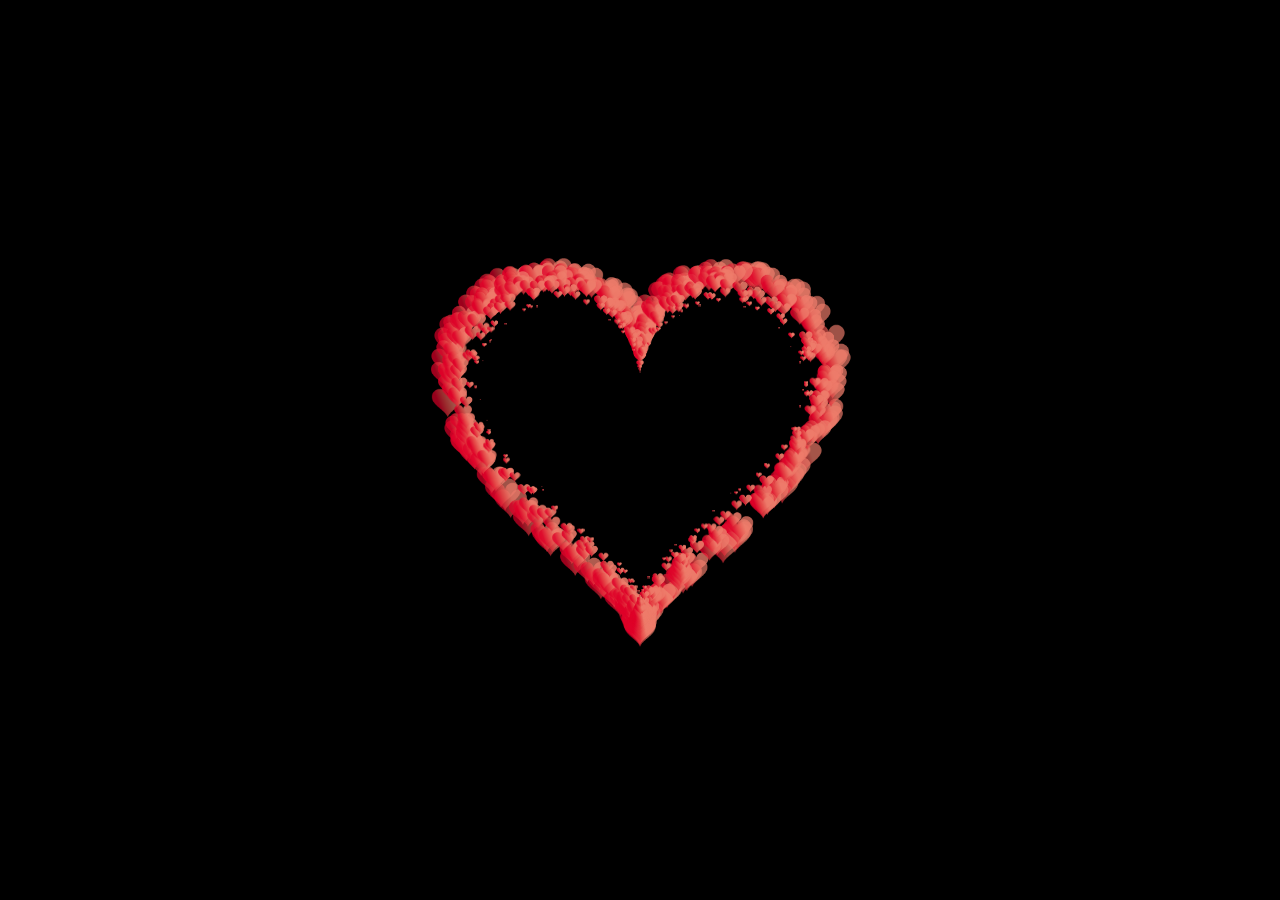
==== heart.html @ b2400f40 "update" ====
<!DOCTYPE HTML PUBLIC "-//W3C//DTD HTML 4.0 Transitional//EN">
<HTML>

<HEAD>
  <TITLE> Heart </TITLE>
  <META NAME="Generator" CONTENT="EditPlus">
  <META NAME="Author" CONTENT="">
  <META NAME="Keywords" CONTENT="">
  <META NAME="Description" CONTENT="">

  <style>
    html,
    body {
      height: 100%;
      padding: 0;
      margin: 0;
      background: #000;
      display: flex;
      justify-content: center;
      align-items: center;

    }

    .box {
      width: 100%;
      position: absolute;
      top: 50%;
      left: 50%;
      transform: translate(-50%, -50%);
      display: flex;
      flex-direction: column;
    }

    canvas {
      position: absolute;
      width: 100%;
      height: 100%;
    }

    #pinkboard {
      position: relative;
      margin: auto;
      height: 500px;
      width: 500px;
      animation: animate 1.3s infinite;
    }

    #pinkboard:before,
    #pinkboard:after {
      content: '';
      position: absolute;
      background: #FF5CA4;
      width: 100px;
      height: 160px;
      border-top-left-radius: 50px;
      border-top-right-radius: 50px;
    }

    #pinkboard:before {
      left: 100px;
      transform: rotate(-45deg);
      transform-origin: 0 100%;
      box-shadow: 0 14px 28px rgba(0, 0, 0, 0.25),
        0 10px 10px rgba(0, 0, 0, 0.22);
    }

    #pinkboard:after {
      left: 0;
      transform: rotate(45deg);
      transform-origin: 100% 100%;
    }

    @keyframes animate {
      0% {
        transform: scale(1);
      }

      30% {
        transform: scale(.8);
      }

      60% {
        transform: scale(1.2);
      }

      100% {
        transform: scale(1);
      }
    }
  </style>
</HEAD>

<BODY>
  <div class="box">
    <canvas id="pinkboard"></canvas>
  </div>
  <script>
    /*
   * Settings
   */
    var settings = {
      particles: {
        length: 2000, // maximum amount of particles
        duration: 2, // particle duration in sec
        velocity: 100, // particle velocity in pixels/sec
        effect: -1.3, // play with this for a nice effect
        size: 50, // particle size in pixels
      },
    };
    /*
     * RequestAnimationFrame polyfill by Erik Möller
     */
    (function () {var b = 0; var c = ["ms", "moz", "webkit", "o"]; for (var a = 0; a < c.length && !window.requestAnimationFrame; ++a) {window.requestAnimationFrame = window[c[a] + "RequestAnimationFrame"]; window.cancelAnimationFrame = window[c[a] + "CancelAnimationFrame"] || window[c[a] + "CancelRequestAnimationFrame"]} if (!window.requestAnimationFrame) {window.requestAnimationFrame = function (h, e) {var d = new Date().getTime(); var f = Math.max(0, 16 - (d - b)); var g = window.setTimeout(function () {h(d + f)}, f); b = d + f; return g}} if (!window.cancelAnimationFrame) {window.cancelAnimationFrame = function (d) {clearTimeout(d)}} }());
    /*
     * Point class
     */
    var Point = (function () {
      function Point(x, y) {
        this.x = (typeof x !== 'undefined') ? x : 0;
        this.y = (typeof y !== 'undefined') ? y : 0;
      }
      Point.prototype.clone = function () {
        return new Point(this.x, this.y);
      };
      Point.prototype.length = function (length) {
        if (typeof length == 'undefined')
          return Math.sqrt(this.x * this.x + this.y * this.y);
        this.normalize();
        this.x *= length;
        this.y *= length;
        return this;
      };
      Point.prototype.normalize = function () {
        var length = this.length();
        this.x /= length;
        this.y /= length;
        return this;
      };
      return Point;
    })();
    /*
     * Particle class
     */
    var Particle = (function () {
      function Particle() {
        this.position = new Point();
        this.velocity = new Point();
        this.acceleration = new Point();
        this.age = 0;
      }
      Particle.prototype.initialize = function (x, y, dx, dy) {
        this.position.x = x;
        this.position.y = y;
        this.velocity.x = dx;
        this.velocity.y = dy;
        this.acceleration.x = dx * settings.particles.effect;
        this.acceleration.y = dy * settings.particles.effect;
        this.age = 0;
      };
      Particle.prototype.update = function (deltaTime) {
        this.position.x += this.velocity.x * deltaTime;
        this.position.y += this.velocity.y * deltaTime;
        this.velocity.x += this.acceleration.x * deltaTime;
        this.velocity.y += this.acceleration.y * deltaTime;
        this.age += deltaTime;
      };
      Particle.prototype.draw = function (context, image) {
        function ease(t) {
          return (--t) * t * t + 1;
        }
        var size = image.width * ease(this.age / settings.particles.duration);
        context.globalAlpha = 1 - this.age / settings.particles.duration;
        context.drawImage(image, this.position.x - size / 2, this.position.y - size / 2, size, size);
      };
      return Particle;
    })();
    /*
     * ParticlePool class
     */
    var ParticlePool = (function () {
      var particles,
        firstActive = 0,
        firstFree = 0,
        duration = settings.particles.duration;

      function ParticlePool(length) {
        // create and populate particle pool
        particles = new Array(length);
        for (var i = 0; i < particles.length; i++)
          particles[i] = new Particle();
      }
      ParticlePool.prototype.add = function (x, y, dx, dy) {
        particles[firstFree].initialize(x, y, dx, dy);

        // handle circular queue
        firstFree++;
        if (firstFree == particles.length) firstFree = 0;
        if (firstActive == firstFree) firstActive++;
        if (firstActive == particles.length) firstActive = 0;
      };
      ParticlePool.prototype.update = function (deltaTime) {
        var i;

        // update active particles
        if (firstActive < firstFree) {
          for (i = firstActive; i < firstFree; i++)
            particles[i].update(deltaTime);
        }
        if (firstFree < firstActive) {
          for (i = firstActive; i < particles.length; i++)
            particles[i].update(deltaTime);
          for (i = 0; i < firstFree; i++)
            particles[i].update(deltaTime);
        }

        // remove inactive particles
        while (particles[firstActive].age >= duration && firstActive != firstFree) {
          firstActive++;
          if (firstActive == particles.length) firstActive = 0;
        }


      };
      ParticlePool.prototype.draw = function (context, image) {
        // draw active particles
        if (firstActive < firstFree) {
          for (i = firstActive; i < firstFree; i++)
            particles[i].draw(context, image);
        }
        if (firstFree < firstActive) {
          for (i = firstActive; i < particles.length; i++)
            particles[i].draw(context, image);
          for (i = 0; i < firstFree; i++)
            particles[i].draw(context, image);
        }
      };
      return ParticlePool;
    })();
    /*
     * Putting it all together
     */
    (function (canvas) {
      var context = canvas.getContext('2d'),
        particles = new ParticlePool(settings.particles.length),
        particleRate = settings.particles.length / settings.particles.duration, // particles/sec
        time;

      // get point on heart with -PI <= t <= PI
      function pointOnHeart(t) {
        return new Point(
          160 * Math.pow(Math.sin(t), 3),
          130 * Math.cos(t) - 50 * Math.cos(2 * t) - 20 * Math.cos(3 * t) - 10 * Math.cos(4 * t) + 25
        );
      }

      // creating the particle image using a dummy canvas
      var image = (function () {
        var canvas = document.createElement('canvas'),
          context = canvas.getContext('2d');
        canvas.width = settings.particles.size;
        canvas.height = settings.particles.size;
        // helper function to create the path
        function to(t) {
          var point = pointOnHeart(t);
          point.x = settings.particles.size / 2 + point.x * settings.particles.size / 350;
          point.y = settings.particles.size / 2 - point.y * settings.particles.size / 350;
          return point;
        }
        // create the path
        context.beginPath();
        var t = -Math.PI;
        var point = to(t);
        context.moveTo(point.x, point.y);
        while (t < Math.PI) {
          t += 0.01; // baby steps!
          point = to(t);
          context.lineTo(point.x, point.y);
        }
        context.closePath();
        // create the fill
        const gradient = context.createLinearGradient(20, 50, 220, -20);
        // Add three color stops
        gradient.addColorStop(0, "#DF0029");
        gradient.addColorStop(0.05, "#E54646");
        gradient.addColorStop(0.1, "#EE7C6B");
        // Set the fill style and draw a rectangle
        context.fillStyle = gradient;
        context.fill();
        // create the image
        var image = new Image();
        image.src = canvas.toDataURL();
        return image;
      })();

      // render that thing!
      function render() {
        // next animation frame
        requestAnimationFrame(render);

        // update time
        var newTime = new Date().getTime() / 1000,
          deltaTime = newTime - (time || newTime);
        time = newTime;

        // clear canvas
        context.clearRect(0, 0, canvas.width, canvas.height);

        // create new particles
        var amount = particleRate * deltaTime;
        for (var i = 0; i < amount; i++) {
          var pos = pointOnHeart(Math.PI - 2 * Math.PI * Math.random());
          var dir = pos.clone().length(settings.particles.velocity);
          particles.add(canvas.width / 2 + pos.x, canvas.height / 2 - pos.y, dir.x, -dir.y);
        }

        // update and draw particles
        particles.update(deltaTime);
        particles.draw(context, image);
      }

      // handle (re-)sizing of the canvas
      function onResize() {
        canvas.width = canvas.clientWidth;
        canvas.height = canvas.clientHeight;
      }
      window.onresize = onResize;

      // delay rendering bootstrap
      setTimeout(function () {
        onResize();
        render();
      }, 10);
    })(document.getElementById('pinkboard'));
  </script>
</BODY>

</HTML>
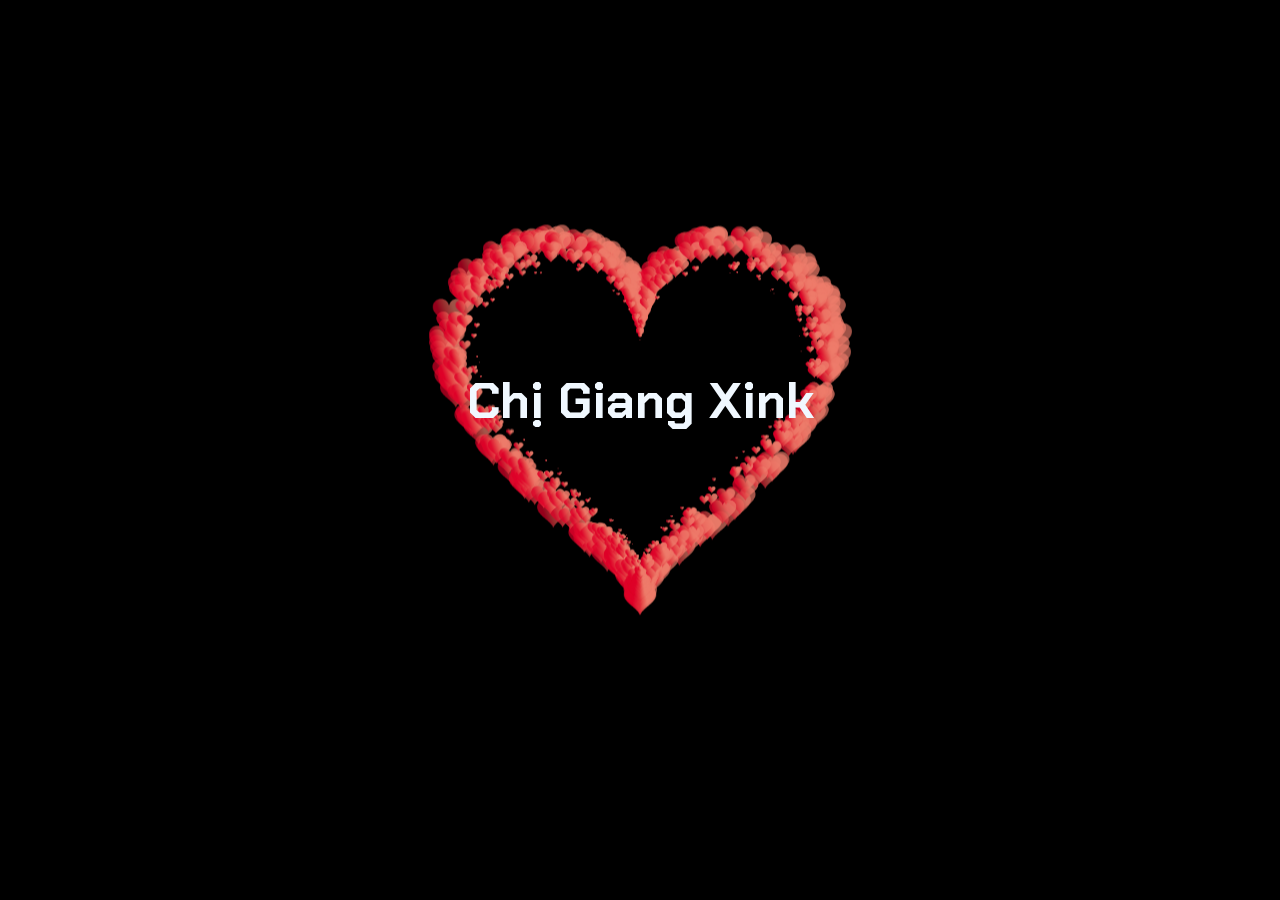
==== commit 3d58adef: "update-last" ====
--- a/heart.html
+++ b/heart.html
@@ -7,7 +7,9 @@
   <META NAME="Author" CONTENT="">
   <META NAME="Keywords" CONTENT="">
   <META NAME="Description" CONTENT="">
-
+    <link rel="preconnect" href="https://fonts.googleapis.com">
+    <link rel="preconnect" href="https://fonts.gstatic.com" crossorigin>
+    <link href="https://fonts.googleapis.com/css2?family=Chakra+Petch&display=swap" rel="stylesheet">
   <style>
     html,
     body {
@@ -93,6 +95,7 @@
 <BODY>
   <div class="box">
     <canvas id="pinkboard"></canvas>
+    <span style="color: aliceblue; text-align: center; font-family: Chakra Petch; font-size: 50px; font-weight: bold; top: -300px; position: relative;">Chị Giang Xink</span>
   </div>
   <script>
     /*
